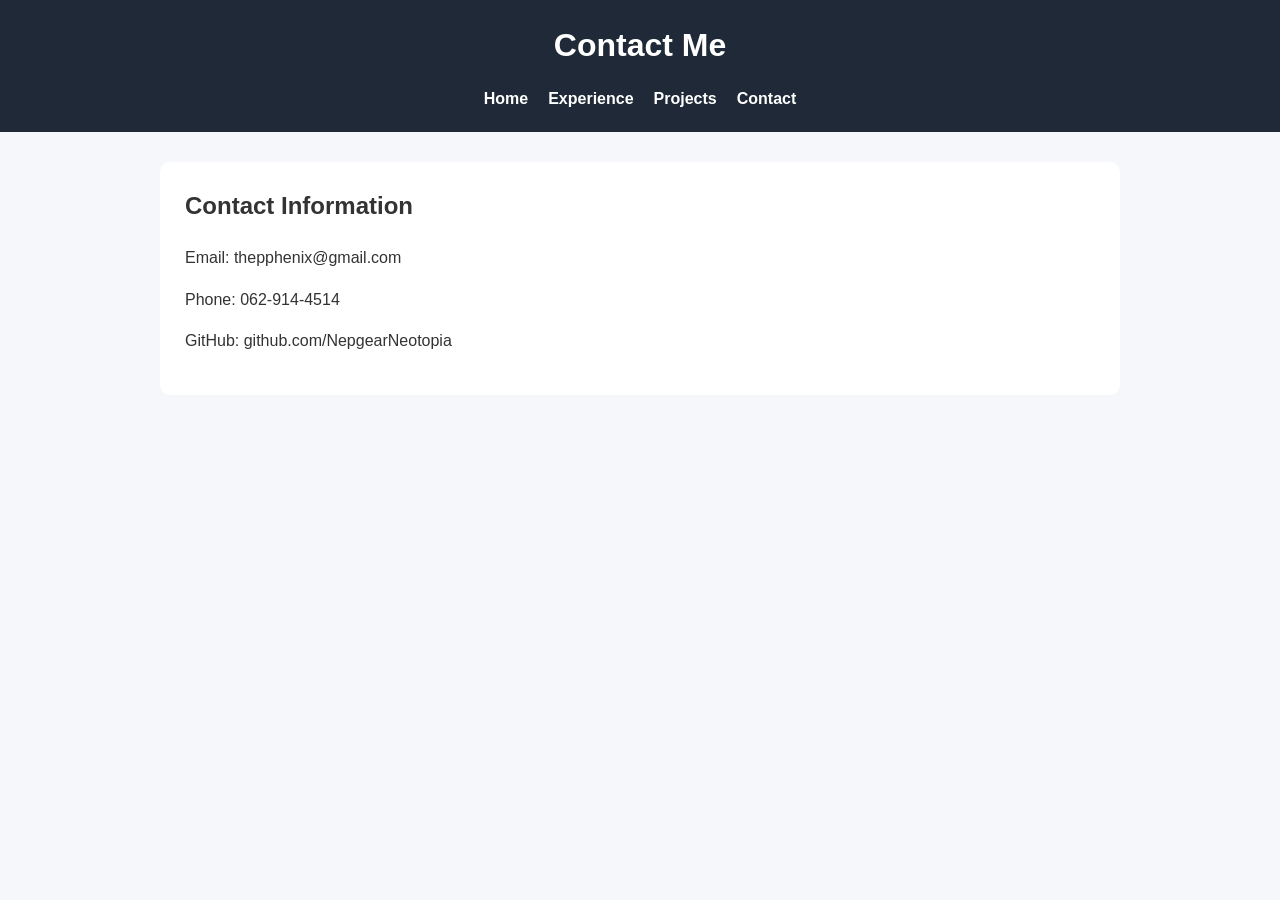
==== contact.html @ 21fddaf5 "Create resume website" ====
<!DOCTYPE html>
<html lang="th">
<head>
    <meta charset="UTF-8">
    <meta name="viewport" content="width=device-width, initial-scale=1.0">
    <title>Contact - My Resume</title>
    <link rel="stylesheet" href="style.css">
</head>

<body>

    <header>
        <h1>Contact Me</h1>

        <nav>
            <a href="index.html">Home</a>
            <a href="experience.html">Experience</a>
            <a href="projects.html">Projects</a>
            <a href="contact.html">Contact</a>
        </nav>
    </header>

    <main>

        <section>
            <h2>Contact Information</h2>

            <p>Email: thepphenix@gmail.com</p>
            <p>Phone: 062-914-4514</p>
            <p>GitHub: github.com/NepgearNeotopia</p>
        </section>

    </main>

</body>
</html>
---- style.css ----
/* พื้นฐาน */
* {
    box-sizing: border-box;
}

body {
    margin: 0;
    font-family: Arial, sans-serif;
    line-height: 1.6;
    background-color: #f5f7fa;
    color: #333;
}

/* ส่วนหัว */
header {
    background-color: #1f2937;
    color: white;
    padding: 20px;
    text-align: center;
}

header h1 {
    margin: 0 0 15px;
}

/* เมนู */
nav {
    display: flex;
    justify-content: center;
    flex-wrap: wrap;
    gap: 20px;
}

nav a {
    color: white;
    text-decoration: none;
    font-weight: bold;
}

nav a:hover {
    text-decoration: underline;
}

/* เนื้อหา */
main {
    max-width: 1000px;
    margin: 30px auto;
    padding: 0 20px;
}

section {
    background-color: white;
    padding: 25px;
    margin-bottom: 25px;
    border-radius: 10px;
}

/* หัวข้อ */
h2 {
    margin-top: 0;
}

/* Projects */
.projects {
    display: grid;
    grid-template-columns: repeat(2, 1fr);
    gap: 20px;
}

.project-card {
    padding: 20px;
    border: 1px solid #ddd;
    border-radius: 10px;
    background-color: #fafafa;
}

/* Responsive */
@media (max-width: 600px) {

    nav {
        flex-direction: column;
        gap: 10px;
    }

    .projects {
        grid-template-columns: 1fr;
    }

    main {
        padding: 0 10px;
    }

    section {
        padding: 20px;
    }
}
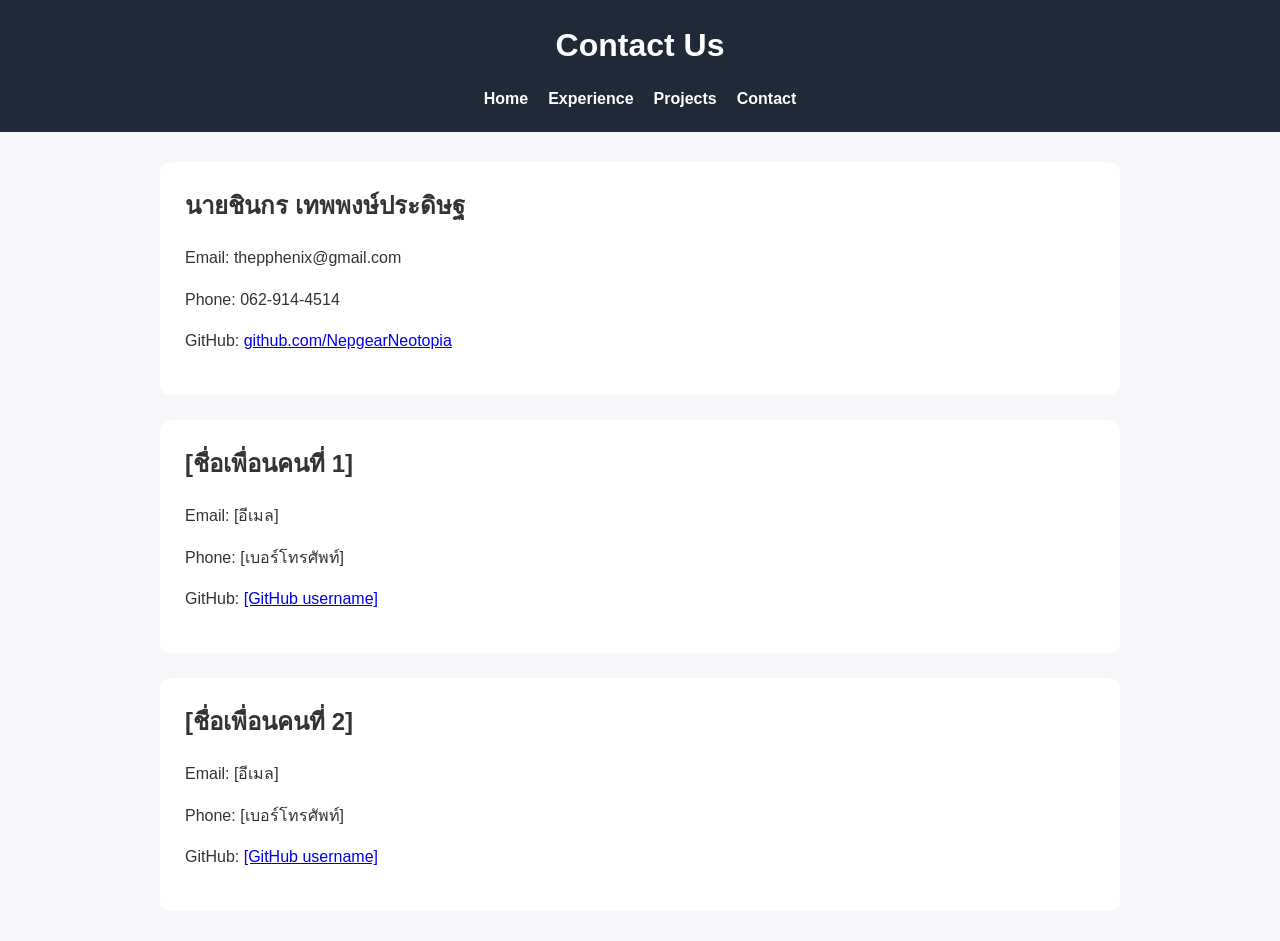
==== commit f33efc1a: "Update group resume information" ====
--- a/contact.html
+++ b/contact.html
@@ -10,7 +10,7 @@
 <body>
 
     <header>
-        <h1>Contact Me</h1>
+        <h1>Contact Us</h1>
 
         <nav>
             <a href="index.html">Home</a>
@@ -22,12 +22,48 @@
 
     <main>
 
+        <!-- สมาชิกคนที่ 1 -->
         <section>
-            <h2>Contact Information</h2>
+            <h2>นายชินกร เทพพงษ์ประดิษฐ</h2>
 
             <p>Email: thepphenix@gmail.com</p>
             <p>Phone: 062-914-4514</p>
-            <p>GitHub: github.com/NepgearNeotopia</p>
+            <p>
+                GitHub:
+                <a href="https://github.com/NepgearNeotopia">
+                    github.com/NepgearNeotopia
+                </a>
+            </p>
+        </section>
+
+
+        <!-- สมาชิกคนที่ 2 -->
+        <section>
+            <h2>[ชื่อเพื่อนคนที่ 1]</h2>
+
+            <p>Email: [อีเมล]</p>
+            <p>Phone: [เบอร์โทรศัพท์]</p>
+            <p>
+                GitHub:
+                <a href="[GitHub URL]">
+                    [GitHub username]
+                </a>
+            </p>
+        </section>
+
+
+        <!-- สมาชิกคนที่ 3 -->
+        <section>
+            <h2>[ชื่อเพื่อนคนที่ 2]</h2>
+
+            <p>Email: [อีเมล]</p>
+            <p>Phone: [เบอร์โทรศัพท์]</p>
+            <p>
+                GitHub:
+                <a href="[GitHub URL]">
+                    [GitHub username]
+                </a>
+            </p>
         </section>
 
     </main>
--- a/style.css
+++ b/style.css
@@ -1,4 +1,3 @@
-/* พื้นฐาน */
 * {
     box-sizing: border-box;
 }
@@ -11,7 +10,6 @@
     color: #333;
 }
 
-/* ส่วนหัว */
 header {
     background-color: #1f2937;
     color: white;
@@ -23,7 +21,6 @@
     margin: 0 0 15px;
 }
 
-/* เมนู */
 nav {
     display: flex;
     justify-content: center;
@@ -41,7 +38,6 @@
     text-decoration: underline;
 }
 
-/* เนื้อหา */
 main {
     max-width: 1000px;
     margin: 30px auto;
@@ -55,12 +51,10 @@
     border-radius: 10px;
 }
 
-/* หัวข้อ */
 h2 {
     margin-top: 0;
 }
 
-/* Projects */
 .projects {
     display: grid;
     grid-template-columns: repeat(2, 1fr);
@@ -74,7 +68,6 @@
     background-color: #fafafa;
 }
 
-/* Responsive */
 @media (max-width: 600px) {
 
     nav {
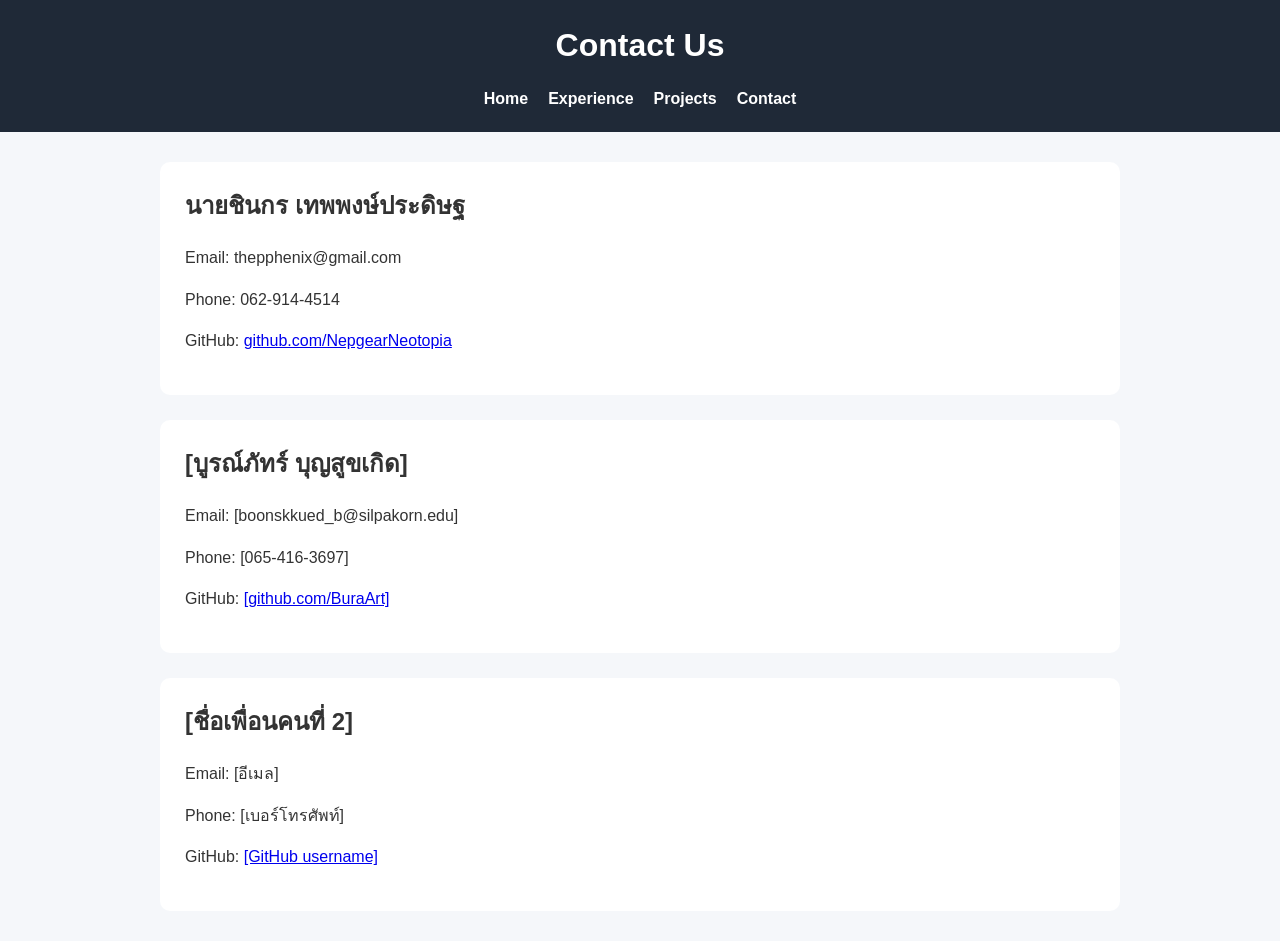
==== commit 7fc106ec: "Update contact information for friend" ====
--- a/contact.html
+++ b/contact.html
@@ -39,14 +39,14 @@
 
         <!-- สมาชิกคนที่ 2 -->
         <section>
-            <h2>[ชื่อเพื่อนคนที่ 1]</h2>
+            <h2>[บูรณ์ภัทร์ บุญสูขเกิด]</h2>
 
-            <p>Email: [อีเมล]</p>
-            <p>Phone: [เบอร์โทรศัพท์]</p>
+            <p>Email: [boonskkued_b@silpakorn.edu]</p>
+            <p>Phone: [065-416-3697]</p>
             <p>
                 GitHub:
-                <a href="[GitHub URL]">
-                    [GitHub username]
+                <a href="[https://github.com/BuraArt]">
+                    [github.com/BuraArt]
                 </a>
             </p>
         </section>
@@ -69,4 +69,4 @@
     </main>
 
 </body>
-</html>+</html>
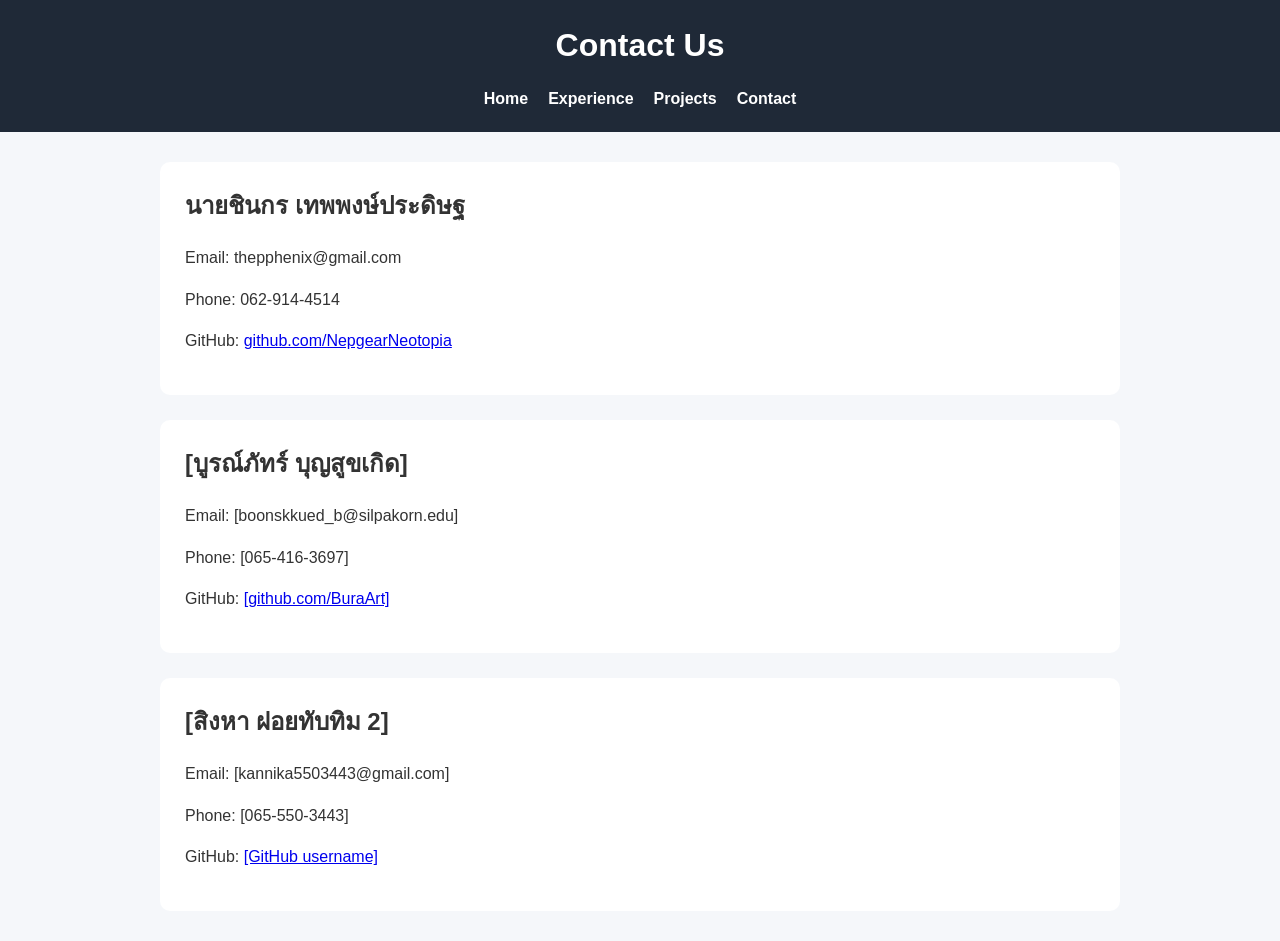
==== commit bf61fcb1: "Update personal information" ====
--- a/contact.html
+++ b/contact.html
@@ -54,13 +54,13 @@
 
         <!-- สมาชิกคนที่ 3 -->
         <section>
-            <h2>[ชื่อเพื่อนคนที่ 2]</h2>
+            <h2>[สิงหา ฝอยทับทิม 2]</h2>
 
-            <p>Email: [อีเมล]</p>
-            <p>Phone: [เบอร์โทรศัพท์]</p>
+            <p>Email: [kannika5503443@gmail.com]</p>
+            <p>Phone: [065-550-3443]</p>
             <p>
                 GitHub:
-                <a href="[GitHub URL]">
+                <a href="[https://github.com/Singhaf]">
                     [GitHub username]
                 </a>
             </p>
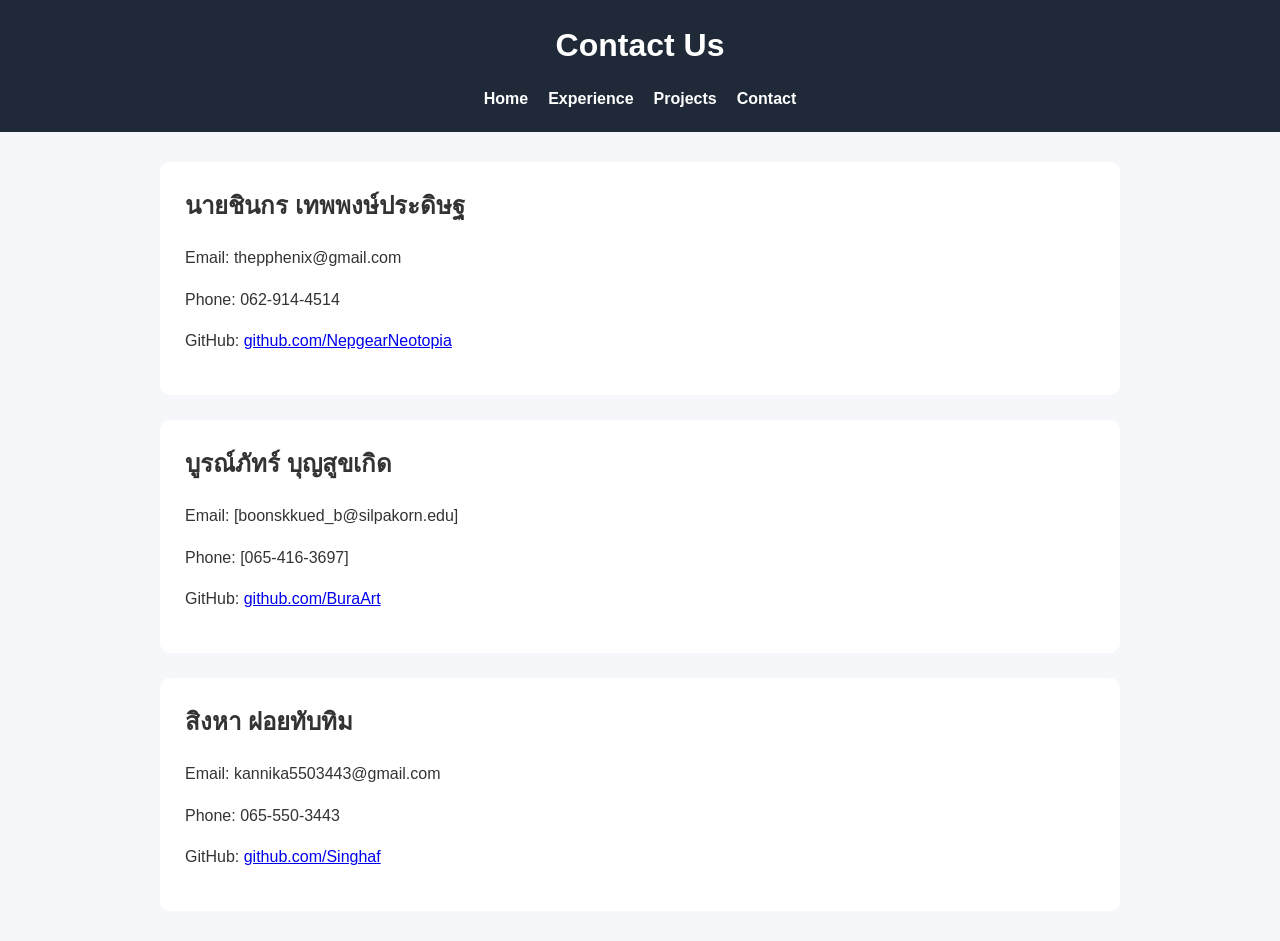
==== commit 80829243: "Update member information" ====
--- a/contact.html
+++ b/contact.html
@@ -39,14 +39,14 @@
 
         <!-- สมาชิกคนที่ 2 -->
         <section>
-            <h2>[บูรณ์ภัทร์ บุญสูขเกิด]</h2>
+            <h2>บูรณ์ภัทร์ บุญสูขเกิด</h2>
 
             <p>Email: [boonskkued_b@silpakorn.edu]</p>
             <p>Phone: [065-416-3697]</p>
             <p>
                 GitHub:
-                <a href="[https://github.com/BuraArt]">
-                    [github.com/BuraArt]
+                <a href="https://github.com/BuraArt">
+                    github.com/BuraArt
                 </a>
             </p>
         </section>
@@ -54,14 +54,14 @@
 
         <!-- สมาชิกคนที่ 3 -->
         <section>
-            <h2>[สิงหา ฝอยทับทิม 2]</h2>
+            <h2>สิงหา ฝอยทับทิม</h2>
 
-            <p>Email: [kannika5503443@gmail.com]</p>
-            <p>Phone: [065-550-3443]</p>
+            <p>Email: kannika5503443@gmail.com</p>
+            <p>Phone: 065-550-3443</p>
             <p>
                 GitHub:
-                <a href="[https://github.com/Singhaf]">
-                    [GitHub username]
+                <a href="https://github.com/Singhaf">
+                    github.com/Singhaf
                 </a>
             </p>
         </section>
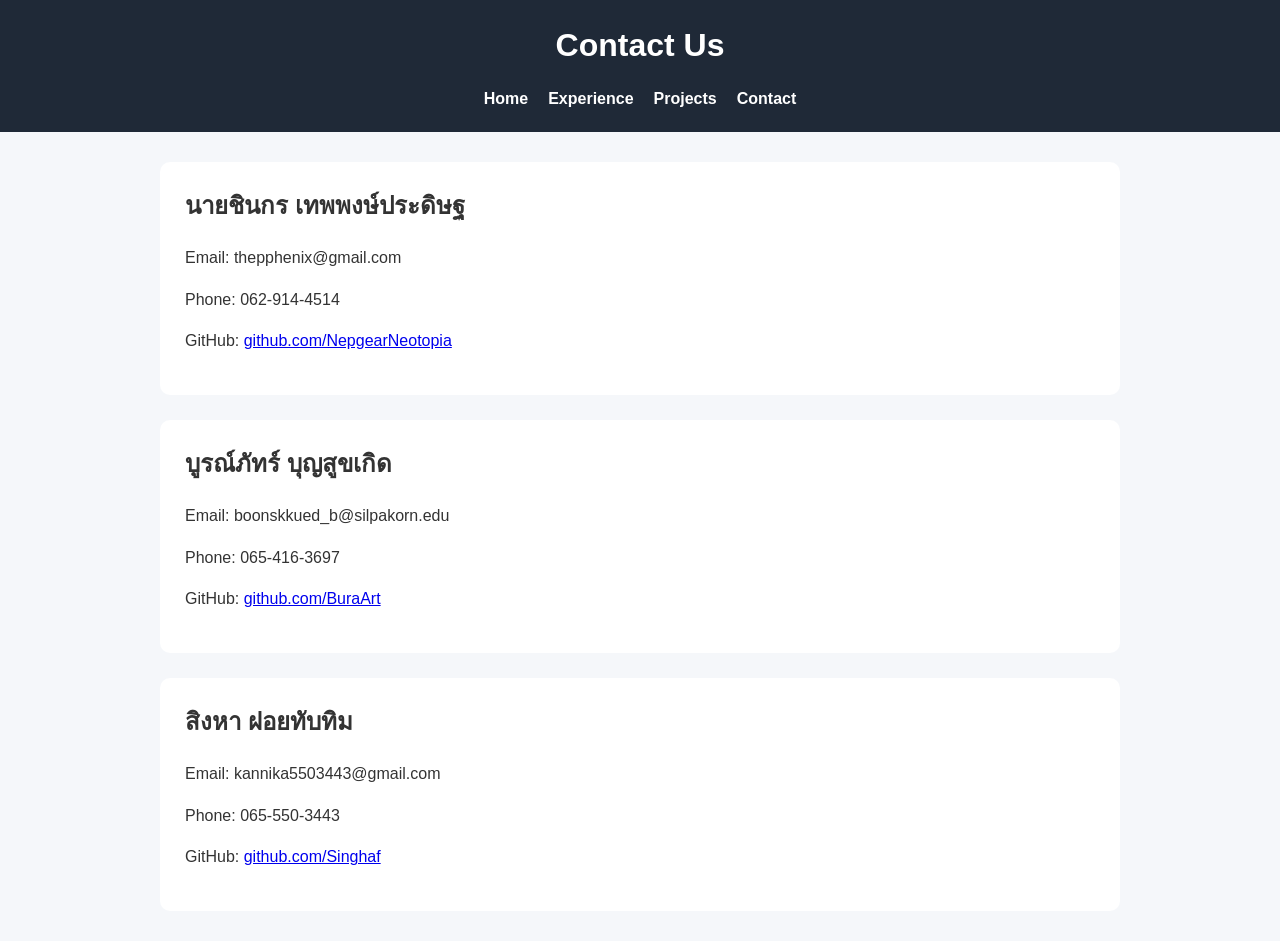
==== commit 42f93c76: "Update member information" ====
--- a/contact.html
+++ b/contact.html
@@ -41,8 +41,8 @@
         <section>
             <h2>บูรณ์ภัทร์ บุญสูขเกิด</h2>
 
-            <p>Email: [boonskkued_b@silpakorn.edu]</p>
-            <p>Phone: [065-416-3697]</p>
+            <p>Email: boonskkued_b@silpakorn.edu</p>
+            <p>Phone: 065-416-3697</p>
             <p>
                 GitHub:
                 <a href="https://github.com/BuraArt">
